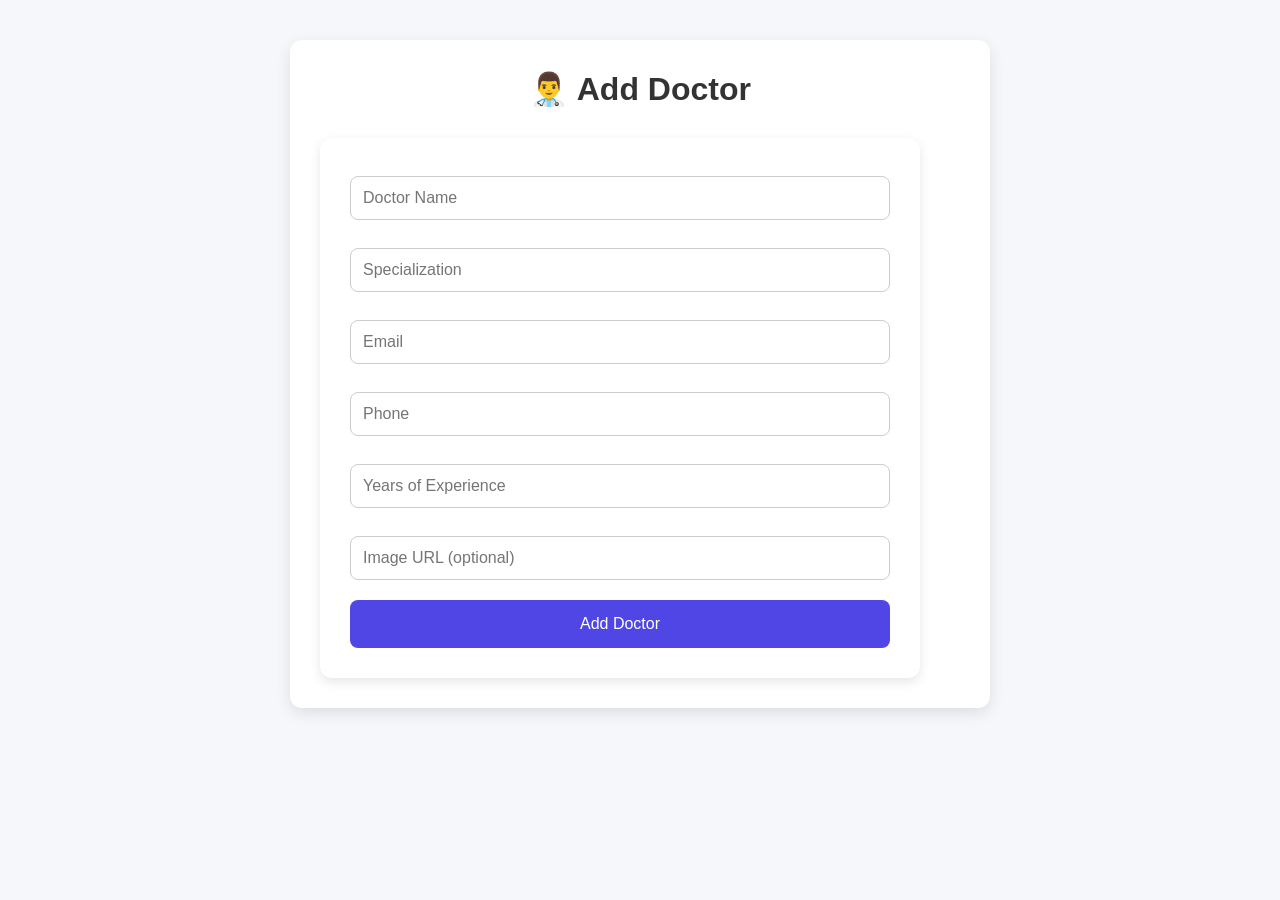
==== admin/add_doctor.html @ 9519d388 "Initial DoctorClinic project" ====
<!DOCTYPE html>
<html lang="en">
<head>
    <meta charset="UTF-8">
    <meta name="viewport" content="width=device-width, initial-scale=1.0">
    <title>Add Doctor</title>

    <link rel="stylesheet" href="../css/admin.css">

    <style>
        body{
            font-family:Arial,sans-serif;
            background:#f5f7fb;
            padding:40px;
        }

        .container{
            max-width:700px;
            margin:auto;
            background:white;
            padding:30px;
            border-radius:12px;
            box-shadow:0 5px 15px rgba(0,0,0,.1);
        }

        h1{
            text-align:center;
            margin-bottom:30px;
        }

        input{
            width:100%;
            padding:12px;
            margin-bottom:20px;
            border:1px solid #ccc;
            border-radius:8px;
            font-size:16px;
        }

        button{
            width:100%;
            padding:15px;
            background:#4f46e5;
            color:white;
            border:none;
            border-radius:8px;
            cursor:pointer;
            font-size:16px;
        }

        button:hover{
            background:#372fcf;
        }
    </style>

</head>

<body>

<div class="container">

    <h1>👨‍⚕️ Add Doctor</h1>

    <form id="doctorForm">

        <input
            type="text"
            id="full_name"
            placeholder="Doctor Name"
            required>

        <input

            type="text"
            id="specialization"
            placeholder="Specialization"
            required>

        <input
            type="email"
            id="email"
            placeholder="Email"
            required>

        <input
            type="text"
            id="phone"
            placeholder="Phone"
            required>

        <input
            type="number"
            id="experience"
            placeholder="Years of Experience"
            required>

        <input
            type="text"
            id="image"
            placeholder="Image URL (optional)">

        <button type="submit">
            Add Doctor
        </button>

    </form>

</div>

<script src="../js/add_doctor.js"></script>

</body>
</html>
---- css/admin.css ----
body{
    margin:0;
    font-family:Arial,sans-serif;
    background:#f4f7fc;
}

.header{
    background:#4f46e5;
    color:white;
    padding:20px;
    font-size:28px;
    font-weight:bold;
}

.container{
    padding:30px;
}

.cards{
    display:grid;
    grid-template-columns:repeat(4,1fr);
    gap:20px;
    margin-bottom:30px;
}

.card{
    background:white;
    border-radius:12px;
    padding:20px;
    box-shadow:0 4px 12px rgba(0,0,0,.1);
}

.card h2{
    margin:0;
    color:#4f46e5;
}

.card p{
    font-size:28px;
    margin-top:15px;
    font-weight:bold;
}

table{
    width:100%;
    background:white;
    border-collapse:collapse;
    border-radius:15px;
    overflow:hidden;
}

th{
    background:#4f46e5;
    color:white;
    padding:15px;
}

td{
    padding:15px;
    border-bottom:1px solid #ddd;
}
.login-container{
    height:100vh;
    display:flex;
    justify-content:center;
    align-items:center;
    background:#f4f7fc;
}

.login-box{
    width:380px;
    background:white;
    padding:40px;
    border-radius:20px;
    box-shadow:0 10px 30px rgba(0,0,0,.1);
}

.login-box h1,
.login-box h2{
    text-align:center;
}

.login-box input{
    width:100%;
    padding:14px;
    margin:12px 0;
    border:1px solid #ddd;
    border-radius:10px;
    box-sizing:border-box;
}

.login-box button{
    width:100%;
    padding:14px;
    border:none;
    border-radius:10px;
    background:#4f46e5;
    color:white;
    font-size:16px;
    cursor:pointer;
}
*{
    margin:0;
    padding:0;
    box-sizing:border-box;
}

body{
    font-family:Arial, Helvetica, sans-serif;
    background:#f5f7fb;
    color:#333;
}
button{
    background:#4f46e5;
    color:white;
    border:none;
    padding:12px 20px;
    border-radius:8px;
    cursor:pointer;
    transition:0.3s;
    font-size:15px;
}

button:hover{
    background:#3730a3;
}
form{
    background:white;
    padding:30px;
    border-radius:12px;
    box-shadow:0 4px 12px rgba(0,0,0,.1);
    max-width:600px;
}

input,
select,
textarea{
    width:100%;
    padding:12px;
    margin-top:8px;
    margin-bottom:18px;
    border:1px solid #ccc;
    border-radius:8px;
    font-size:15px;
}

input:focus,
select:focus,
textarea:focus{
    outline:none;
    border-color:#4f46e5;
    box-shadow:0 0 5px rgba(79,70,229,.3);
}

label{
    font-weight:bold;
}
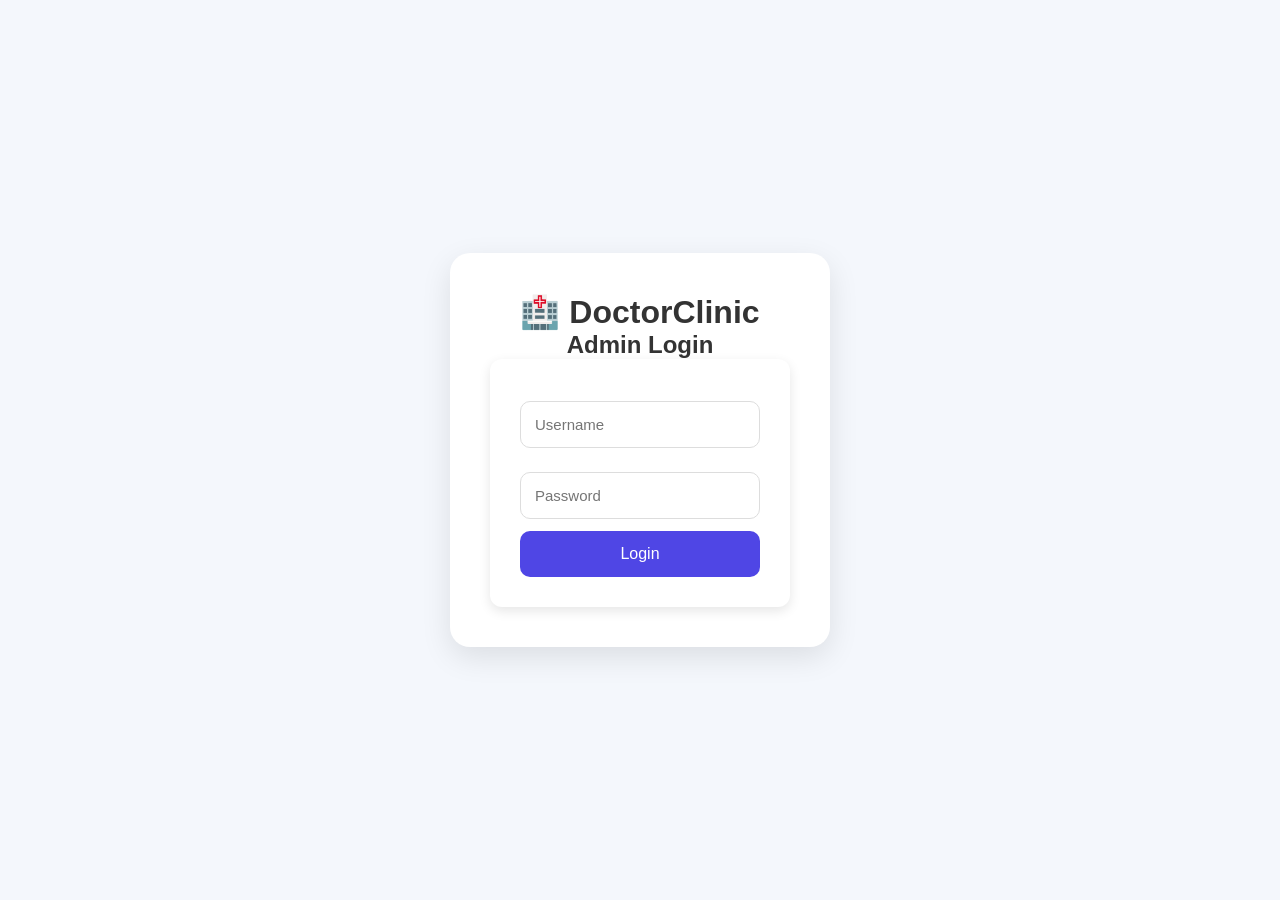
==== commit 303dc066: "Prepare DoctorClinic for deployment" ====
--- a/admin/add_doctor.html
+++ b/admin/add_doctor.html
@@ -61,7 +61,7 @@
 
     <h1>👨‍⚕️ Add Doctor</h1>
 
-    <form id="doctorForm">
+    <form id="addDoctorForm">
 
         <input
             type="text"
@@ -95,9 +95,10 @@
             required>
 
         <input
-            type="text"
-            id="image"
-            placeholder="Image URL (optional)">
+
+    type="text"
+    id="image_url"
+    placeholder="Image URL (optional)">
 
         <button type="submit">
             Add Doctor
@@ -108,6 +109,7 @@
 </div>
 
 <script src="../js/add_doctor.js"></script>
+<script src="../js/auth.js"></script>
 
 </body>
 </html>
